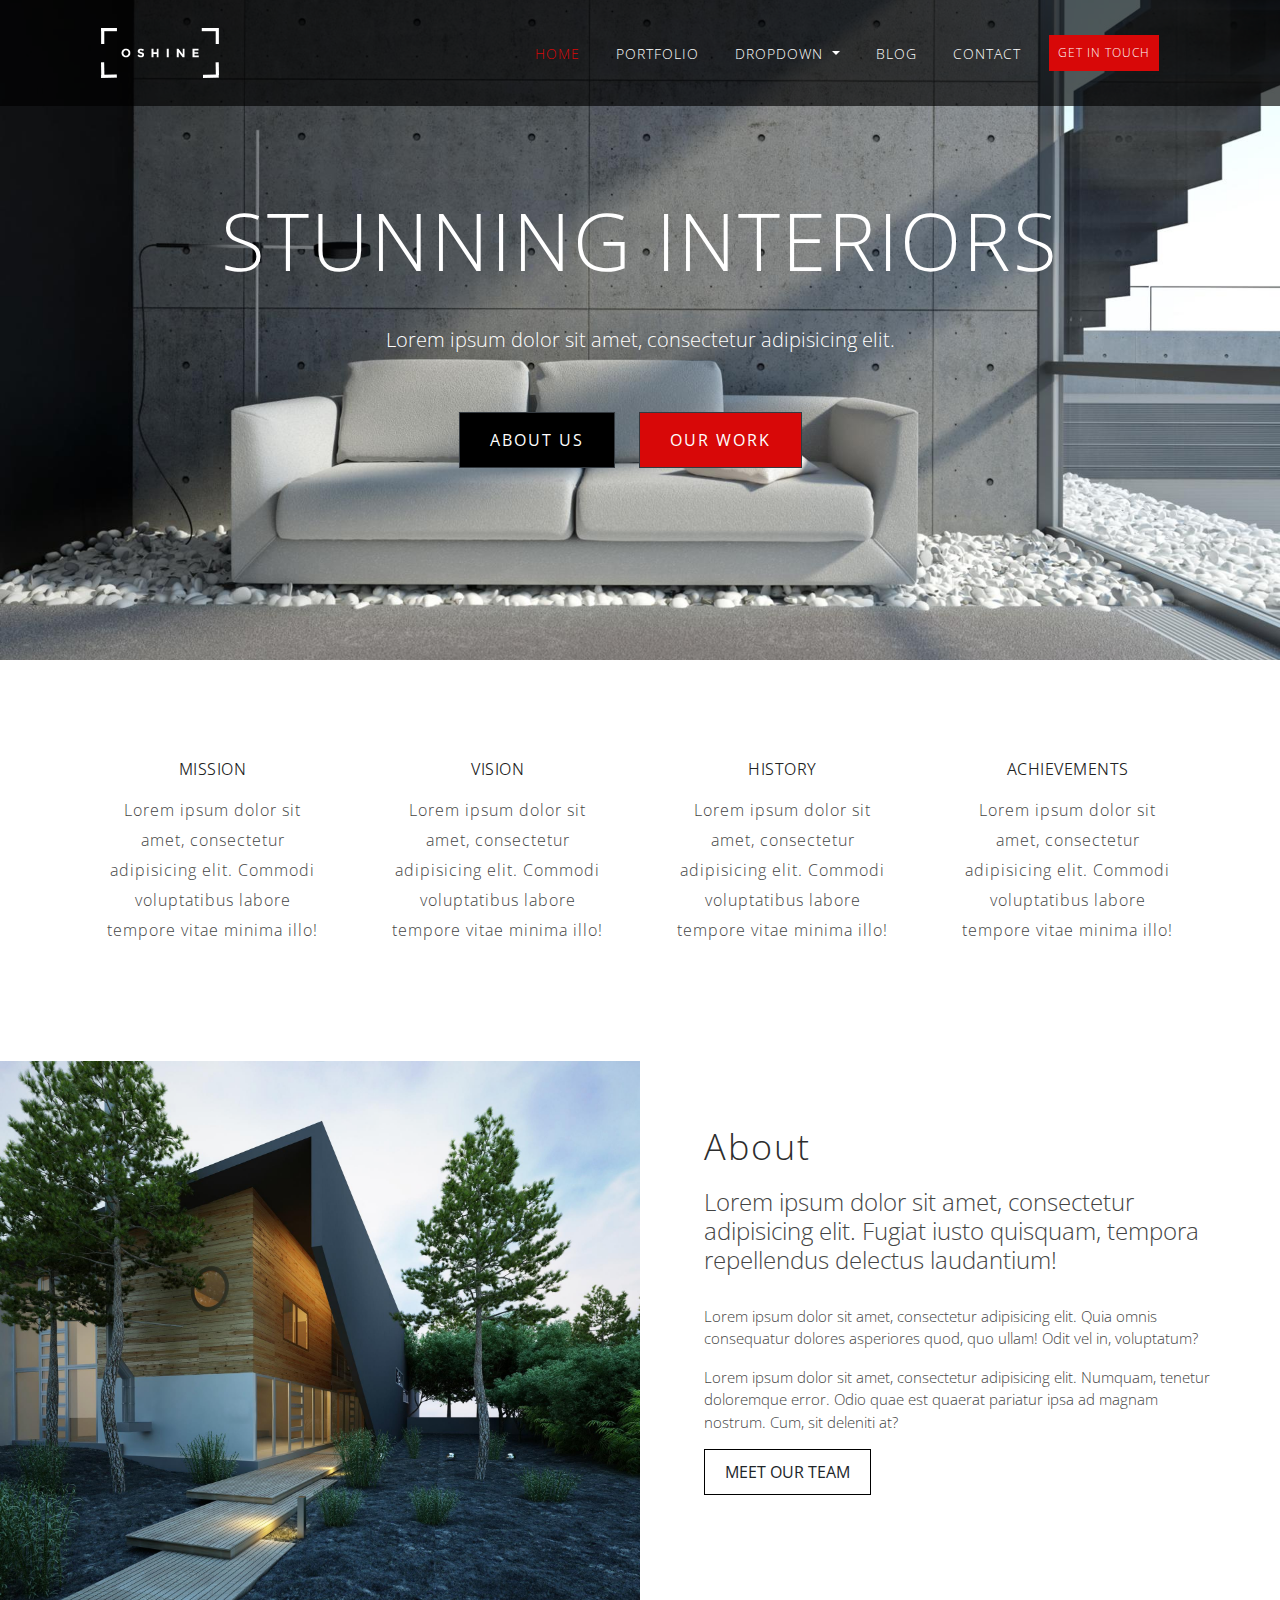
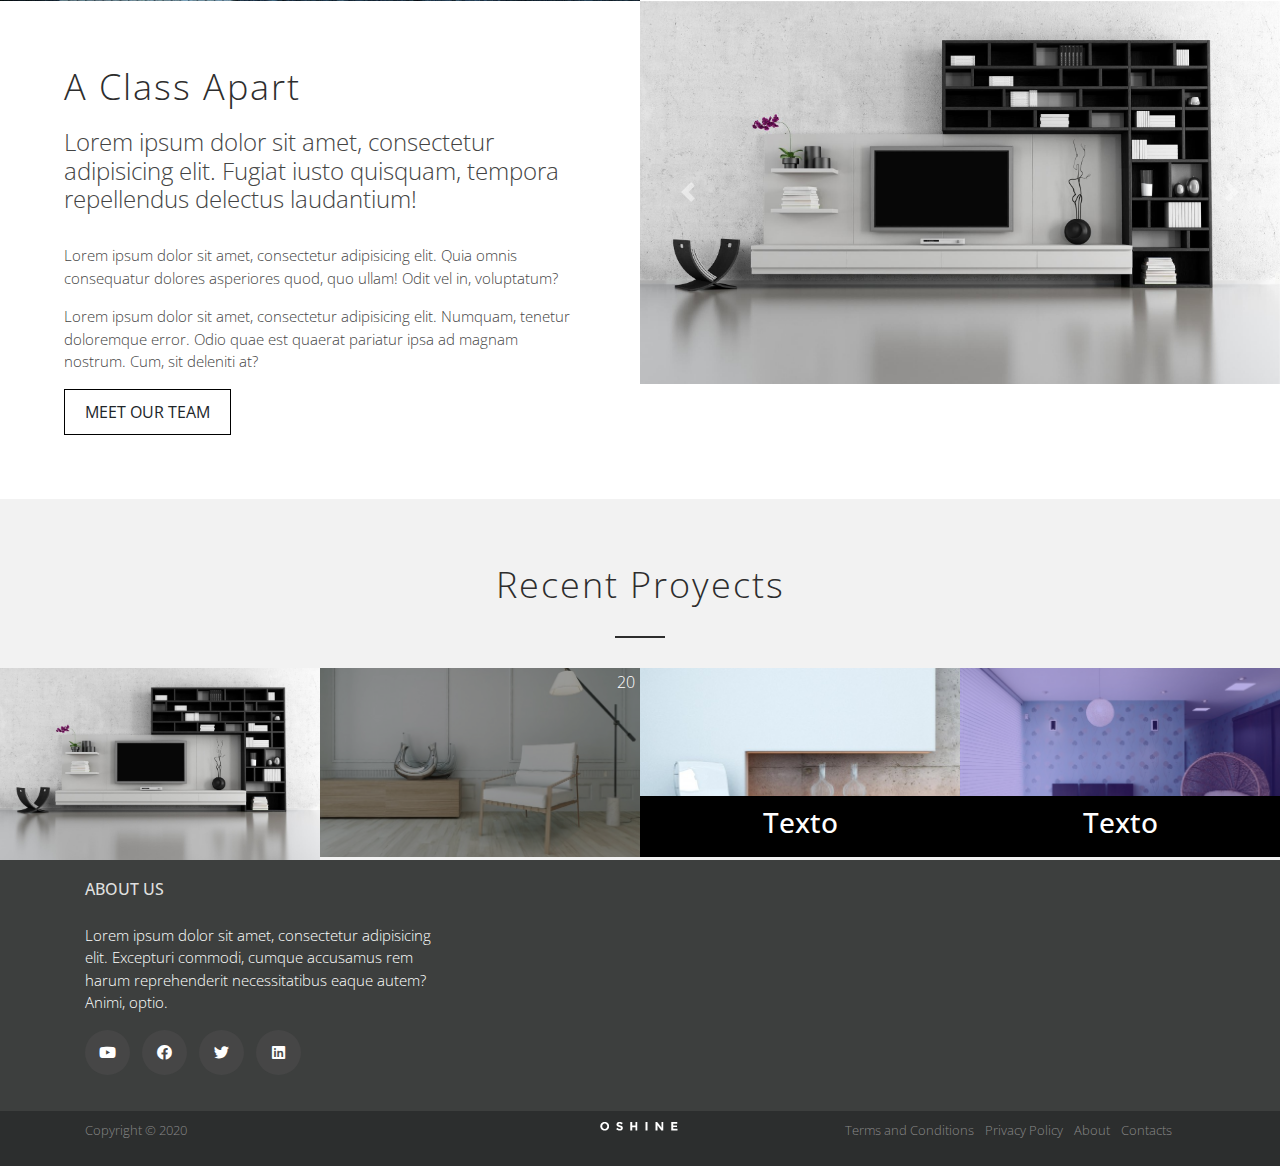
==== index.html @ 8d9e2096 "Se agrego Google Analytics (falta contact)" ====
<!doctype html>
<html>
<head>
<meta charset="UTF-8">
<meta name="viewport" content="width=device-width, initial-scale=1.0">
<title>Arquitect</title>
<link href="css/bootstrap.min.css" rel="stylesheet">
<link href="css/bootstrap-custom.css" rel="stylesheet">
<link href="https://cdnjs.cloudflare.com/ajax/libs/font-awesome/5.12.1/css/all.min.css" rel="stylesheet">
<link href="css/style.css" rel="stylesheet">
</head>

<body>
	<header>
		<div class="container">
			<nav class="navbar navbar-expand-lg navbar-light bg-light">
				<a class="navbar-brand" href="index.html"><img src="img/oshine-logo-white.png" class="img-fluid" alt="oshine"></a>
			  <button class="navbar-toggler" type="button" data-toggle="collapse" data-target="#navbarSupportedContent" aria-controls="navbarSupportedContent" aria-expanded="false" aria-label="Toggle navigation">
				<span class="navbar-toggler-icon"></span>
			  </button>

			  <div class="collapse navbar-collapse" id="navbarSupportedContent">
				<ul class="navbar-nav ml-auto">
				  <li class="nav-item active">
					<a class="nav-link" href="#">Home <span class="sr-only">(current)</span></a>
				  </li>
				  <li class="nav-item">
					<a class="nav-link" href="#">Portfolio</a>
				  </li>
				  <li class="nav-item dropdown">
					<a class="nav-link dropdown-toggle" href="#" id="navbarDropdown" role="button" data-toggle="dropdown" aria-haspopup="true" aria-expanded="false">
						Dropdown
					</a>
					<div class="dropdown-menu" aria-labelledby="navbarDropdown">
					  <a class="dropdown-item" href="#">About Us 1</a>
					  <a class="dropdown-item" href="#">About Us 2</a>
					  <div class="dropdown-divider"></div>
					  <a class="dropdown-item" href="#">Services</a>
					</div>
				  </li>
					<li class="nav-item">
					<a class="nav-link" href="#">Blog</a>
				  </li>
				  <li class="nav-item">
					<a class="nav-link" href="contact.html">Contact</a>
				  </li>
					<li class="nav-item">
					<a class="nav-link btn btn-menu" href="#">Get In Touch</a>
				  </li>
				</ul>

			  </div>
			</nav>
		</div>
	</header>
	
	<section id="hero">
		<div class="container">
			<h1>Stunning Interiors</h1>
			<h3>Lorem ipsum dolor sit amet, consectetur adipisicing elit.</h3>
			<a href="#" class="btn btn-dark">About Us</a>
			<a href="#" class="btn btn-dark btn-active">Our Work</a>
		</div>
	</section>
	
	<section id="info">
		<div class="container">
			<div class="row">
				<article class="col-md-3 col-sm-6 col-xs-12">
					<h3>Mission</h3>
					<p>Lorem ipsum dolor sit amet, consectetur adipisicing elit. Commodi voluptatibus labore tempore vitae minima illo!</p>
				</article>
				<article class="col-md-3 col-sm-6 col-xs-12">
					<h3>Vision</h3>
					<p>Lorem ipsum dolor sit amet, consectetur adipisicing elit. Commodi voluptatibus labore tempore vitae minima illo!</p>
				</article>
				<article class="col-md-3 col-sm-6 col-xs-12">
					<h3>History</h3>
					<p>Lorem ipsum dolor sit amet, consectetur adipisicing elit. Commodi voluptatibus labore tempore vitae minima illo!</p>
				</article>
				<article class="col-md-3 col-sm-6 col-xs-12">
					<h3>Achievements</h3>
					<p>Lorem ipsum dolor sit amet, consectetur adipisicing elit. Commodi voluptatibus labore tempore vitae minima illo!</p>
				</article>	
			</div>
		</div>
	</section>
	
	<section id="about">
		<div class="container-fluid pl-0 pr-0">
			<div class="row no-gutters">
				<article class="col-md-6 col-sm-12">
					<img src="img/home-img-1.jpg" class="img-fluid" alt="imagen">
				</article>
				<article class="col-md-6 col-sm-12 bg-gris">
					<h2 class="titulo">About</h2>
					<h3 class="subtitulo">Lorem ipsum dolor sit amet, consectetur adipisicing elit. Fugiat iusto quisquam, tempora repellendus delectus laudantium!</h3>
					<p>Lorem ipsum dolor sit amet, consectetur adipisicing elit. Quia omnis consequatur dolores asperiores quod, quo ullam! Odit vel in, voluptatum?</p>
					<p>Lorem ipsum dolor sit amet, consectetur adipisicing elit. Numquam, tenetur doloremque error. Odio quae est quaerat pariatur ipsa ad magnam nostrum. Cum, sit deleniti at?</p>
					<a href="#" class="btn btn-negro">Meet Our Team</a>
				</article>
			</div>
		</div>
	</section>
	
	<section id="about2">
		<div class="container-fluid pl-0 pr-0">
			<div class="row no-gutters">
				<article class="col-md-6 col-sm-12 bg-gris">
					<h2 class="titulo">A Class Apart</h2>
					<h3 class="subtitulo">Lorem ipsum dolor sit amet, consectetur adipisicing elit. Fugiat iusto quisquam, tempora repellendus delectus laudantium!</h3>
					<p>Lorem ipsum dolor sit amet, consectetur adipisicing elit. Quia omnis consequatur dolores asperiores quod, quo ullam! Odit vel in, voluptatum?</p>
					<p>Lorem ipsum dolor sit amet, consectetur adipisicing elit. Numquam, tenetur doloremque error. Odio quae est quaerat pariatur ipsa ad magnam nostrum. Cum, sit deleniti at?</p>
					<a href="#" class="btn btn-negro">Meet Our Team</a>
				</article>
				<article class="col-md-6 col-sm-12">
					<div id="carouselAbout" class="carousel slide" data-ride="carousel">
					  <div class="carousel-inner">
						<div class="carousel-item active">
						  <img class="d-block w-100" src="img/home-slide-1.jpg" alt="First slide">
						</div>
						<div class="carousel-item">
						  <img class="d-block w-100" src="img/home-slide-2.jpg" alt="Second slide">
						</div> 
						  
					  </div>
					  <a class="carousel-control-prev" href="#carouselAbout" role="button" data-slide="prev">
						<span class="carousel-control-prev-icon" aria-hidden="true"></span>
						<span class="sr-only">Previous</span>
					  </a>
					  <a class="carousel-control-next" href="#carouselAbout" role="button" data-slide="next">
						<span class="carousel-control-next-icon" aria-hidden="true"></span>
						<span class="sr-only">Next</span>
					  </a>
					</div>
				</article>
			</div>
		</div>
	</section>
	
	<section id="recentP">
		<div class="container-fluid pl-0 pr-0">
			<h2 class="titulo">Recent Proyects</h2>
			<div class="row no-gutters">
				<article class="col-md-3 col-sm-6">
					<div class="project">
						<img class="img-fluid" src="img/home-slide-1.jpg" alt="imagen1">
						<div class="project-info">
							<h4>Right Floating Sidebar</h4>
							<p>Photography</p>
						</div>
					</div>
					
				</article>
				<article class="col-md-3 col-sm-6">
					<div class="project img-gris">
						<img class="img-fluid" src="img/carousel-2.jpg" alt="imagen2">
						<div class="overlay"></div>
						<div class="project-icon">
							<h4>20</h4>
						</div>
					</div>
				</article>
				
				<article class="col-md-3 col-sm-6">
					<div class="project">
						<img class="img-fluid" src="img/carousel-3.jpg" alt="imagen3">
						<div class="banner">
							<h3>Texto</h3>
						</div>
					</div>
				</article>
				<article class="col-md-3 col-sm-6">
					<div class="project">
						<img class="img-fluid" src="img/carousel-4.jpg" alt="imagen4">
						<div class="overlay color-blue"></div>
						<div class="banner"><h3>Texto</h3></div>
					</div>
				</article>
				
			</div>
		</div>
	</section>
	
	<footer>
		<section id="info-footer">
			<div class="container">
				<div class="row">
					<article class="col-md-4 col-sm-12">
						<h4>About Us</h4>
						<p>Lorem ipsum dolor sit amet, consectetur adipisicing elit. Excepturi commodi, cumque accusamus rem harum reprehenderit necessitatibus eaque autem? Animi, optio.</p>
						<ul class="list-inline redes">
							<li class="list-inline-item"><a href="Https://www.youtube.com"><i class="fab fa-youtube"></i></a></li>
							<li class="list-inline-item"><a href="Https://www.facebook.com"><i class="fab fa-facebook"></i></a></li>
							<li class="list-inline-item"><a href="Https://www.twitter.com"><i class="fab fa-twitter"></i></a></li>
							<li class="list-inline-item"><a href="Https://www.linkedin.com"><i class="fab fa-linkedin"></i></a></li>
						</ul>
					</article>
					<article class="col-md-4 col-sm-12">
					</article>
					<article class="col-md-4 col-sm-12">
					</article>
				</div>
			</div>
		</section>
		<section id="copyright">
			<div class="container">
				<div class="row">
					<article class="col-md-4 col-sm-12">	
						<p>Copyright &copy; 2020</p>
					</article>
					<article class="col-md-4 col-sm-12">
						<img src="img/oshine-small.png" alt="Logo Footer" class="img-fluid m-auto d-block">
					</article>
					<article class="col-md-4 col-sm-12">
						<ul class="list-inline">
							<li class="list-inline-item">
								<a href="#">Terms and Conditions</a>
							</li>
							<li class="list-inline-item">
								<a href="#">Privacy Policy</a>
							</li>
							<li class="list-inline-item">
								<a href="#">About</a>
							</li>
							<li class="list-inline-item">
								<a href="#">Contacts</a>
							</li>
						</ul>
					</article>
				</div>
			</div>
		</section>
	</footer>
	<script src="js/bootstrap.min.js"></script>
	<script src="js/jquery.min.js"></script>
	
</body>
</html>
---- css/style.css ----
@import url('https://fonts.googleapis.com/css?family=Open+Sans:300,400,600,700&display=swap');
body{
	font-family: 'Open Sans', sans-serif;
	font-size: 15px;
	color: #444;
	font-weight: 300;
}
header{
	position: absolute;
	background-color: rgba(0,0,0,0.65);
	width: 100%;
	text-align: center;
	font-size: 24px;
	color: #fff;
	padding: 15px 0;
}
header h1{
	font-size: 24px;
}

#hero {
	background-image: url("../img/v9-slide-1.jpg");
	background-repeat: no-repeat;
	background-position: center center;
	background-size: cover;
	color: #fff;
	padding: 15% 0;
	text-align: center;
}

#hero h1 { 
	font-size: 80px;
	text-transform: uppercase;
	font-weight: 300;
	letter-spacing: 2px;
	margin-bottom: 40px;
}

#hero h3 {
	font-size: 20px;
	font-weight: 300;
	margin-bottom: 60px;
}

#hero .btn-dark {
	background-color: #000;
	text-transform: uppercase;
	font-size: 16px;
	padding: 15px 30px;
	border-radius: 0;
	margin-right: 20px;
	letter-spacing: 2px;
}

#hero .btn-dark:hover,
#hero .btn-active{ /*.btn-active:nth-child() para escoger un elemento en especifico entre varios*/
	background-color: #d80808;
}

#hero .btn-active:hover{
	background-color: #000;
}

#info {
	padding-top: 100px;
	padding-bottom: 100px;
}


#info h3{
	font-size: 16px;
	text-transform: uppercase;
	color: #222;
	font-weight: 350;
	letter-spacing: 0.5px;
	padding: 0px 0px 8px 0px;
	text-align: center;
	
}

#info p{
	font-size: 16px;
	color: #444;
	font-weight: 200;
	letter-spacing: 1px;
	text-align: center;
	padding: 0px 15px;
	line-height: 30px;
}

.titulo {
	font-size: 36px;
	text-align: center;
	letter-spacing: 2px;
	color: #2d2d2d;
	font-weight: 300;
	
}

.titulo::after {
	content: '';
	border: 1px solid #2d2d2d;	
	display: block;
	width: 50px;
	margin: 30px auto;
	
}

.subtitulo {
	font-size: 24px;
	color: #444;
	font-weight: 300;
	margin-bottom: 30px;
}

.bg-gris {
	background-color: white;
	padding: 5% !important;
}

.btn-negro {
	background-color: transparent;
	border: 1px solid #000;
	padding: 10px 20px;
	border-radius: 0;
	text-transform: uppercase;
}

.btn-negro:hover {
	background-color: #d80808;
	color: #fff;
	border-color: #d80808;
}

#about .titulo,
#about2 .titulo{
	text-align: left;
	margin-bottom: 20px;
}

#about .titulo::after,
#about2 .titulo::after{
	display: none;
}

#recentP {
	padding-top: 5%;
	background-color: #F2F2F2;
}

.project {
	position: relative;
	overflow: hidden;
}

.project-info{
	position: absolute;
	width: 100%;
	height: 100%;
	top: 0;
	text-align: center;
	display: grid;
	align-content: center;
	color: #fff;
	background-color: rgba(179,6,9,0.70);
	opacity: 0;
	transition: all 0.3s ease-in-out;
}

.project-info h4 {
	color: #fff;
	text-transform: uppercase;
	font-size: 16px;
}

.project:hover .project-info{
	opacity: 1;
	transition: all 0.3s ease-in-out;
}

.project img {
	transition: all 0.3s ease-in-out;
}

.project:hover img {
	transform: scale(1.3);
	transition: all 0.3s ease-in-out;
}

.overlay {
	position: absolute;
	width: 100%;
	height: 100%;
	background-color: rgba(0,0,0,0.4);
	top: 0;	
}

.color-blue {
	background-color: rgba(73,47,188,0.4);
}

.project-icon {
	position: absolute;
	top: 0;
	right: 0;
	z-index: 999;
	padding: 5px;
}
.project-icon h4{
	color: #fff;
	font-size: 16px;
	font-weight: 300;
}
.img-gris:hover img{
	filter: grayscale(0.5)
}
.banner {
	position: absolute;
	bottom: 0;
	width: 100%;
	text-align: center;
	background-color: #000;
	padding: 10px 0px;
}
.banner h3 {
	text-align: center;
	color: white;
}
#info-footer{
	background-color: #3d3f3e;
	color: a2a2a2;
	padding: 20px 0px;
}
#info-footer h4{
	font-size: 16px;
	text-transform: uppercase;
	color: #dfdfdf;
	margin-bottom: 25px;
}
#info-footer p{
	color: white;
}
.redes i{
	background-color: #464646;
	color: #fff;
	width: 45px;
	height: 45px;
	text-align: center;
	line-height: 45px;
	border-radius: 100%;
	transition: all 0.3 ease-in-out;
}
.redes i:hover{
	background-color: #d80808;
	transition: all 0.3 ease-in-out;
}

#copyright {
	background-color: #2c2e2e;
	font-size: 13px;
	padding: 10px 0px;
	color: #888;
}
#copyright a{
	color: #888;
}
#copyright a:hover{
	color: #fff;
}

#hero-contact{
	background-image: url("../img/bg-contact.jpg");
	background-repeat: no-repeat;
	background-size: cover;
	min-height: 60vh;
}

.section{
	padding: 60px 0;
}
.icon-up{
	position: relative;
	overflow: hidden;
	background-color: #f2f4f8;
	height: 200px;
}
.icono{
	position: absolute;
	display: grid;
	align-content: center;
	text-align: center;
	color: #d80808;
	font-size: 40px;
	width: 100%;
	height: 100%;
	top: 0;
	transition: all 0.3s ease-in;
}
.texto{
	height: 100%;
	width: 100%;
	position: absolute;
	display: grid;
	align-content: center;
	text-align: center;
	opacity: 0;
	top: 100%;
	transition: all 0.2s ease-in;
}
.icon-up:hover .icono{
	opacity: 0;
	top: -100%;
	transition: all 0.2s ease-in;
}
.icon-up:hover .texto{
	opacity: 1;
	top: 0;
	transition: all 0.3s ease-in;
}
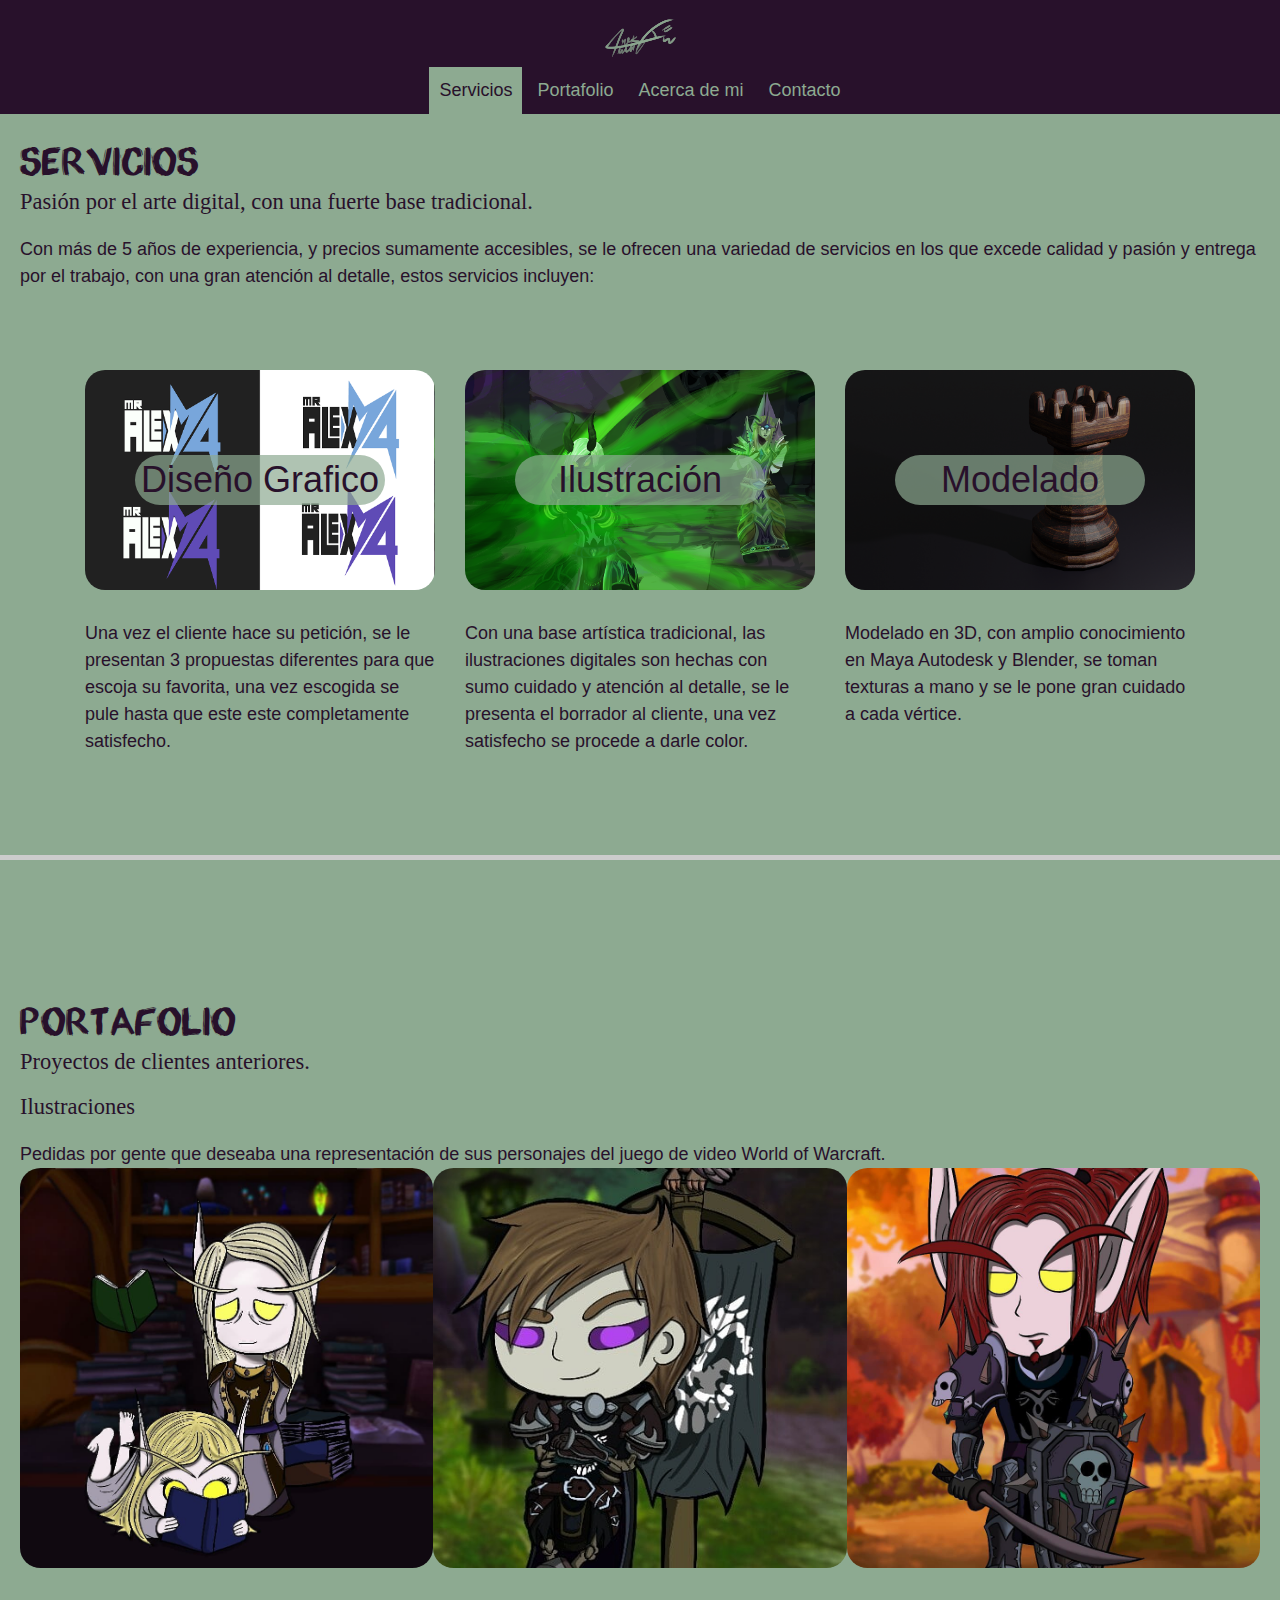
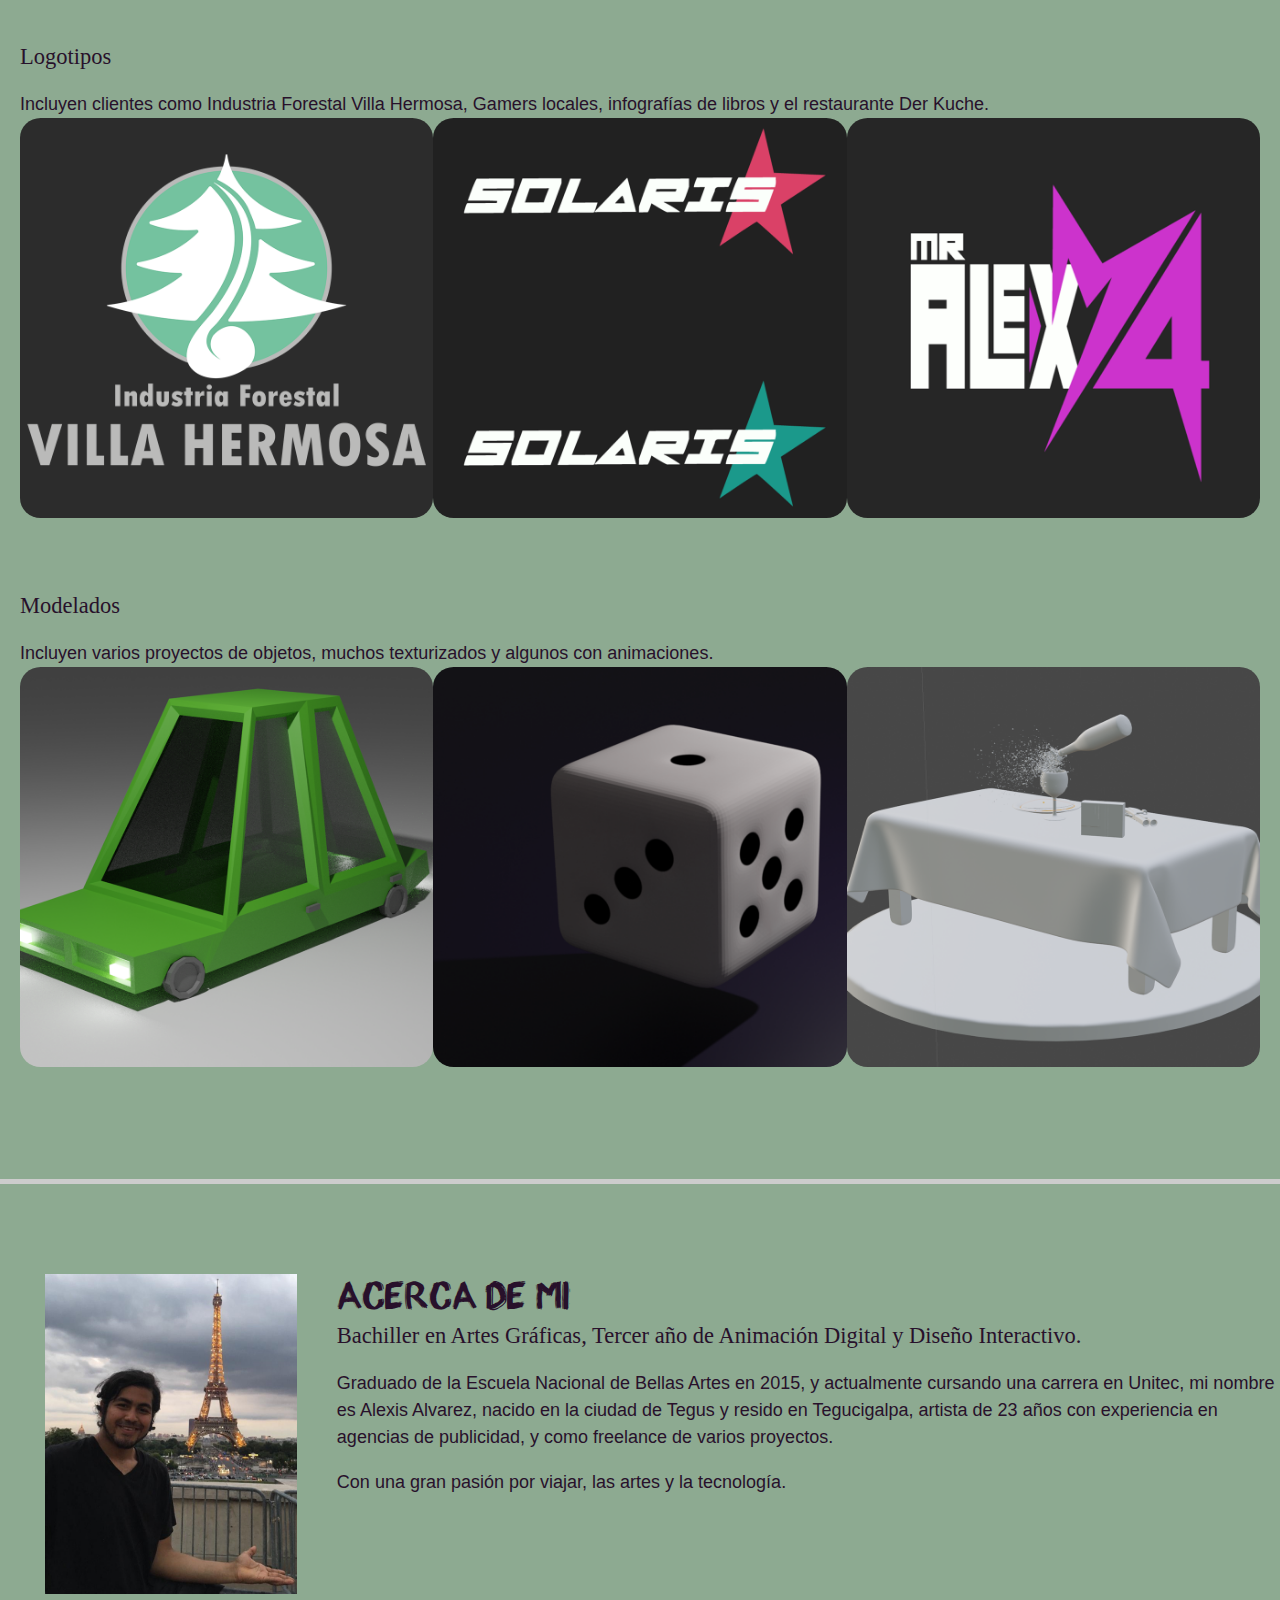
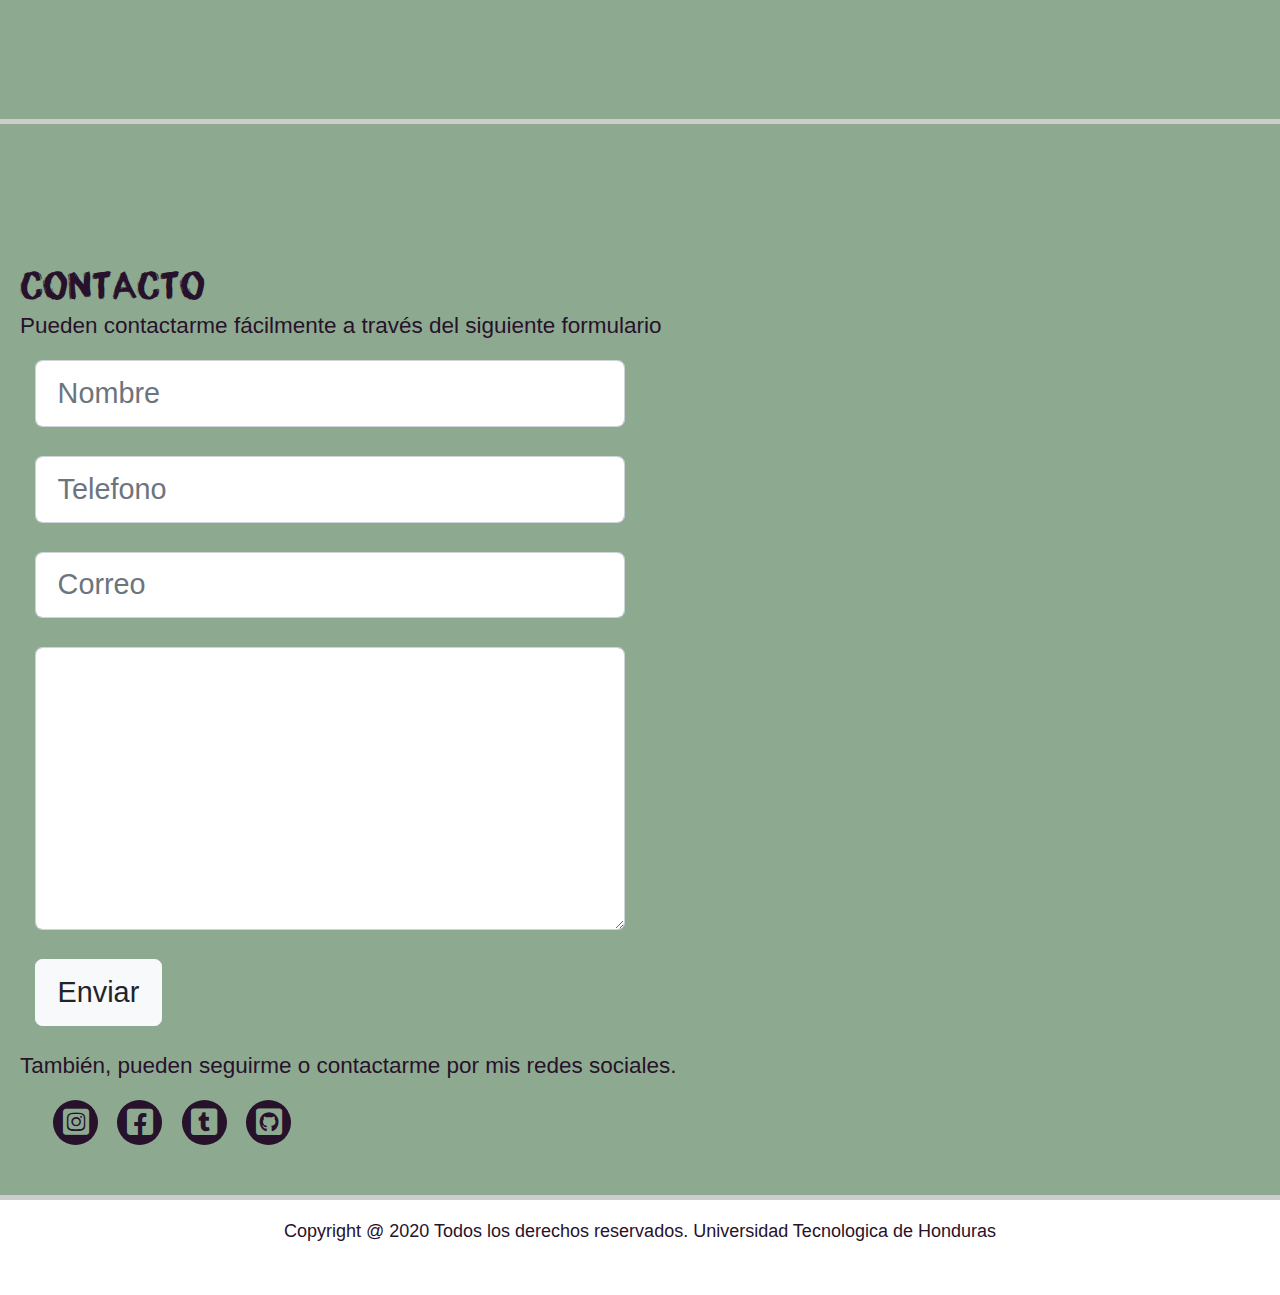
==== commit 937746d1: "Portfolio Final" ====
--- a/index.html
+++ b/index.html
@@ -1,239 +1,210 @@
-<!doctype html>
-<html>
-<head>
-<meta charset="UTF-8">
-<meta name="viewport" content="width=device-width, initial-scale=1.0">
-<title>Arquitect</title>
-<link href="css/bootstrap.min.css" rel="stylesheet">
-<link href="css/bootstrap-custom.css" rel="stylesheet">
-<link href="https://cdnjs.cloudflare.com/ajax/libs/font-awesome/5.12.1/css/all.min.css" rel="stylesheet">
-<link href="css/style.css" rel="stylesheet">
-</head>
-
-<body>
-	<header>
-		<div class="container">
-			<nav class="navbar navbar-expand-lg navbar-light bg-light">
-				<a class="navbar-brand" href="index.html"><img src="img/oshine-logo-white.png" class="img-fluid" alt="oshine"></a>
-			  <button class="navbar-toggler" type="button" data-toggle="collapse" data-target="#navbarSupportedContent" aria-controls="navbarSupportedContent" aria-expanded="false" aria-label="Toggle navigation">
-				<span class="navbar-toggler-icon"></span>
-			  </button>
-
-			  <div class="collapse navbar-collapse" id="navbarSupportedContent">
-				<ul class="navbar-nav ml-auto">
-				  <li class="nav-item active">
-					<a class="nav-link" href="#">Home <span class="sr-only">(current)</span></a>
-				  </li>
-				  <li class="nav-item">
-					<a class="nav-link" href="#">Portfolio</a>
-				  </li>
-				  <li class="nav-item dropdown">
-					<a class="nav-link dropdown-toggle" href="#" id="navbarDropdown" role="button" data-toggle="dropdown" aria-haspopup="true" aria-expanded="false">
-						Dropdown
-					</a>
-					<div class="dropdown-menu" aria-labelledby="navbarDropdown">
-					  <a class="dropdown-item" href="#">About Us 1</a>
-					  <a class="dropdown-item" href="#">About Us 2</a>
-					  <div class="dropdown-divider"></div>
-					  <a class="dropdown-item" href="#">Services</a>
-					</div>
-				  </li>
-					<li class="nav-item">
-					<a class="nav-link" href="#">Blog</a>
-				  </li>
-				  <li class="nav-item">
-					<a class="nav-link" href="contact.html">Contact</a>
-				  </li>
-					<li class="nav-item">
-					<a class="nav-link btn btn-menu" href="#">Get In Touch</a>
-				  </li>
-				</ul>
-
-			  </div>
-			</nav>
-		</div>
-	</header>
-	
-	<section id="hero">
-		<div class="container">
-			<h1>Stunning Interiors</h1>
-			<h3>Lorem ipsum dolor sit amet, consectetur adipisicing elit.</h3>
-			<a href="#" class="btn btn-dark">About Us</a>
-			<a href="#" class="btn btn-dark btn-active">Our Work</a>
-		</div>
-	</section>
-	
-	<section id="info">
-		<div class="container">
-			<div class="row">
-				<article class="col-md-3 col-sm-6 col-xs-12">
-					<h3>Mission</h3>
-					<p>Lorem ipsum dolor sit amet, consectetur adipisicing elit. Commodi voluptatibus labore tempore vitae minima illo!</p>
-				</article>
-				<article class="col-md-3 col-sm-6 col-xs-12">
-					<h3>Vision</h3>
-					<p>Lorem ipsum dolor sit amet, consectetur adipisicing elit. Commodi voluptatibus labore tempore vitae minima illo!</p>
-				</article>
-				<article class="col-md-3 col-sm-6 col-xs-12">
-					<h3>History</h3>
-					<p>Lorem ipsum dolor sit amet, consectetur adipisicing elit. Commodi voluptatibus labore tempore vitae minima illo!</p>
-				</article>
-				<article class="col-md-3 col-sm-6 col-xs-12">
-					<h3>Achievements</h3>
-					<p>Lorem ipsum dolor sit amet, consectetur adipisicing elit. Commodi voluptatibus labore tempore vitae minima illo!</p>
-				</article>	
-			</div>
-		</div>
-	</section>
-	
-	<section id="about">
-		<div class="container-fluid pl-0 pr-0">
-			<div class="row no-gutters">
-				<article class="col-md-6 col-sm-12">
-					<img src="img/home-img-1.jpg" class="img-fluid" alt="imagen">
-				</article>
-				<article class="col-md-6 col-sm-12 bg-gris">
-					<h2 class="titulo">About</h2>
-					<h3 class="subtitulo">Lorem ipsum dolor sit amet, consectetur adipisicing elit. Fugiat iusto quisquam, tempora repellendus delectus laudantium!</h3>
-					<p>Lorem ipsum dolor sit amet, consectetur adipisicing elit. Quia omnis consequatur dolores asperiores quod, quo ullam! Odit vel in, voluptatum?</p>
-					<p>Lorem ipsum dolor sit amet, consectetur adipisicing elit. Numquam, tenetur doloremque error. Odio quae est quaerat pariatur ipsa ad magnam nostrum. Cum, sit deleniti at?</p>
-					<a href="#" class="btn btn-negro">Meet Our Team</a>
-				</article>
-			</div>
-		</div>
-	</section>
-	
-	<section id="about2">
-		<div class="container-fluid pl-0 pr-0">
-			<div class="row no-gutters">
-				<article class="col-md-6 col-sm-12 bg-gris">
-					<h2 class="titulo">A Class Apart</h2>
-					<h3 class="subtitulo">Lorem ipsum dolor sit amet, consectetur adipisicing elit. Fugiat iusto quisquam, tempora repellendus delectus laudantium!</h3>
-					<p>Lorem ipsum dolor sit amet, consectetur adipisicing elit. Quia omnis consequatur dolores asperiores quod, quo ullam! Odit vel in, voluptatum?</p>
-					<p>Lorem ipsum dolor sit amet, consectetur adipisicing elit. Numquam, tenetur doloremque error. Odio quae est quaerat pariatur ipsa ad magnam nostrum. Cum, sit deleniti at?</p>
-					<a href="#" class="btn btn-negro">Meet Our Team</a>
-				</article>
-				<article class="col-md-6 col-sm-12">
-					<div id="carouselAbout" class="carousel slide" data-ride="carousel">
-					  <div class="carousel-inner">
-						<div class="carousel-item active">
-						  <img class="d-block w-100" src="img/home-slide-1.jpg" alt="First slide">
-						</div>
-						<div class="carousel-item">
-						  <img class="d-block w-100" src="img/home-slide-2.jpg" alt="Second slide">
-						</div> 
-						  
-					  </div>
-					  <a class="carousel-control-prev" href="#carouselAbout" role="button" data-slide="prev">
-						<span class="carousel-control-prev-icon" aria-hidden="true"></span>
-						<span class="sr-only">Previous</span>
-					  </a>
-					  <a class="carousel-control-next" href="#carouselAbout" role="button" data-slide="next">
-						<span class="carousel-control-next-icon" aria-hidden="true"></span>
-						<span class="sr-only">Next</span>
-					  </a>
-					</div>
-				</article>
-			</div>
-		</div>
-	</section>
-	
-	<section id="recentP">
-		<div class="container-fluid pl-0 pr-0">
-			<h2 class="titulo">Recent Proyects</h2>
-			<div class="row no-gutters">
-				<article class="col-md-3 col-sm-6">
-					<div class="project">
-						<img class="img-fluid" src="img/home-slide-1.jpg" alt="imagen1">
-						<div class="project-info">
-							<h4>Right Floating Sidebar</h4>
-							<p>Photography</p>
-						</div>
-					</div>
-					
-				</article>
-				<article class="col-md-3 col-sm-6">
-					<div class="project img-gris">
-						<img class="img-fluid" src="img/carousel-2.jpg" alt="imagen2">
-						<div class="overlay"></div>
-						<div class="project-icon">
-							<h4>20</h4>
-						</div>
-					</div>
-				</article>
-				
-				<article class="col-md-3 col-sm-6">
-					<div class="project">
-						<img class="img-fluid" src="img/carousel-3.jpg" alt="imagen3">
-						<div class="banner">
-							<h3>Texto</h3>
-						</div>
-					</div>
-				</article>
-				<article class="col-md-3 col-sm-6">
-					<div class="project">
-						<img class="img-fluid" src="img/carousel-4.jpg" alt="imagen4">
-						<div class="overlay color-blue"></div>
-						<div class="banner"><h3>Texto</h3></div>
-					</div>
-				</article>
-				
-			</div>
-		</div>
-	</section>
-	
-	<footer>
-		<section id="info-footer">
-			<div class="container">
-				<div class="row">
-					<article class="col-md-4 col-sm-12">
-						<h4>About Us</h4>
-						<p>Lorem ipsum dolor sit amet, consectetur adipisicing elit. Excepturi commodi, cumque accusamus rem harum reprehenderit necessitatibus eaque autem? Animi, optio.</p>
-						<ul class="list-inline redes">
-							<li class="list-inline-item"><a href="Https://www.youtube.com"><i class="fab fa-youtube"></i></a></li>
-							<li class="list-inline-item"><a href="Https://www.facebook.com"><i class="fab fa-facebook"></i></a></li>
-							<li class="list-inline-item"><a href="Https://www.twitter.com"><i class="fab fa-twitter"></i></a></li>
-							<li class="list-inline-item"><a href="Https://www.linkedin.com"><i class="fab fa-linkedin"></i></a></li>
-						</ul>
-					</article>
-					<article class="col-md-4 col-sm-12">
-					</article>
-					<article class="col-md-4 col-sm-12">
-					</article>
-				</div>
-			</div>
-		</section>
-		<section id="copyright">
-			<div class="container">
-				<div class="row">
-					<article class="col-md-4 col-sm-12">	
-						<p>Copyright &copy; 2020</p>
-					</article>
-					<article class="col-md-4 col-sm-12">
-						<img src="img/oshine-small.png" alt="Logo Footer" class="img-fluid m-auto d-block">
-					</article>
-					<article class="col-md-4 col-sm-12">
-						<ul class="list-inline">
-							<li class="list-inline-item">
-								<a href="#">Terms and Conditions</a>
-							</li>
-							<li class="list-inline-item">
-								<a href="#">Privacy Policy</a>
-							</li>
-							<li class="list-inline-item">
-								<a href="#">About</a>
-							</li>
-							<li class="list-inline-item">
-								<a href="#">Contacts</a>
-							</li>
-						</ul>
-					</article>
-				</div>
-			</div>
-		</section>
-	</footer>
-	<script src="js/bootstrap.min.js"></script>
-	<script src="js/jquery.min.js"></script>
-	
-</body>
-</html>+<!DOCTYPE html>
+<html>
+<head>
+<meta charset="utf-8">
+	<meta name="viewport" content="width=device-width, initial-scale=1">
+<title>Portafolio Alexis</title>
+	<link href="css/bootstrap.min.css" rel="stylesheet">
+	<link href="https://cdnjs.cloudflare.com/ajax/libs/font-awesome/5.12.1/css/all.min.css" rel="stylesheet">
+	<link href="css/jquery.fancybox.min.css" rel="stylesheet">
+	<link href="css/style.css" rel="stylesheet">
+	<link href="css/owl.carousel.min.css" rel="stylesheet">
+	<meta name="Description" content="Portafolio Personal de Alexis Javier Alvarez Diaz">
+	<meta name="Keywords" content="contact, contacto, portafolio, diseño grafico, ilustracion, modelado">
+</head>
+	
+<body id="page-top" data-spy="scroll" data-target=".navbar">
+	<div style="background-color: #8daa91">
+		<header class="header-area">
+		 <ul id="nav">
+				<a href="#" class="pull-left"><img src="img/logo.png" alt="logot"></a>
+				<li class="current"><a href="#section-1">Servicios</a></li>
+				<li><a href="#section-2">Portafolio</a></li>
+				<li><a href="#section-3">Acerca de mi</a></li>
+				<li><a href="#section-4">Contacto</a></li>
+			</ul>
+		</header>
+<!-- Intro Section -->
+<div id="container">
+		<div class="section-wrapper" id="section-1">
+			<div class="section">
+				<h1>Servicios</h1>
+				<h3>Pasión por el arte digital, con una fuerte base tradicional.</h3>
+				<p>Con más de 5 años de experiencia, y precios sumamente accesibles, se le ofrecen una variedad de servicios en los que excede calidad y pasión y entrega por el trabajo, con una gran atención al detalle, estos servicios incluyen:</p>
+				<section class="categories_area clearfix" id="about">
+					<div class="container">
+						<div class="row">
+							<div class="col-12 col-md-6 col-lg-4">
+								<div class="single_catagory wow fadeInUp" data-wow-delay=".3s">
+									<img src="img/dg.png" alt="">
+									<div class="catagory-title">
+										<a href="#logos">
+											<h5>Diseño Grafico</h5>
+										</a>
+									</div>
+								</div>
+								<p>Una vez el cliente hace su petición, se le presentan 3 propuestas diferentes para que escoja su favorita, una vez escogida se pule hasta que este este completamente satisfecho.</p>
+							</div>
+							<div class="col-12 col-md-6 col-lg-4">
+								<div class="single_catagory wow fadeInUp" data-wow-delay=".6s">
+									<img src="img/ilustracion.png" alt="">
+									<div class="catagory-title">
+										<a href="#chibis">
+											<h5>Ilustración</h5>
+										</a>
+									</div>
+								</div>
+								<p>Con una base artística tradicional, las ilustraciones digitales son hechas con sumo cuidado y atención al detalle, se le presenta el borrador al cliente, una vez satisfecho se procede a darle color.</p>
+							</div>
+							<div class="col-12 col-md-6 col-lg-4">
+								<div class="single_catagory wow fadeInUp" data-wow-delay=".9s">
+									<img src="img/di.png" alt="">
+									<div class="catagory-title">
+										<a href="#models">
+											<h5>Modelado</h5>
+										</a>
+									</div>
+								</div>
+								<p>Modelado en 3D, con amplio conocimiento en Maya Autodesk y Blender, se toman texturas a mano y se le pone gran cuidado a cada vértice.</p>
+							</div>
+						</div>
+					</div>
+    			</section>
+		</div>
+
+		<div class="section-wrapper" id="section-2">
+			<div class="section">
+				<h1>Portafolio</h1>
+					<h3>Proyectos de clientes anteriores.</h3>
+				<h3 id="chibis">Ilustraciones</h3>
+				<p>Pedidas por gente que deseaba una representación de sus personajes del juego de video World of Warcraft.</p>
+				<div class="owl-carousel owl-theme">
+				  <div><a href="img/elfs.jpg" data-fancybox="proyect"><img src="img/elfs.jpg" alt="Elfs Drawing"></a></div>
+				  <div><a href="img/hoa.jpg" data-fancybox="proyect"><img src="img/hoa.jpg" alt="Undead Drawing"></a></div>
+				  <div><a href="img/xahn.jpg" data-fancybox="proyect"><img src="img/xahn.jpg" alt="Undead Elf Drawing"></a></div>
+				  <div><a href="img/troll.jpg" data-fancybox="proyect"><img src="img/troll.jpg" alt="Troll Drawing"></a></div>
+				  <div><a href="img/human.jpg" data-fancybox="proyect"><img src="img/human.jpg" alt="Human Drawing"></a></div>
+				  <div><a href="img/kumie.jpg" data-fancybox="proyect"><img src="img/kumie.jpg" alt="Kumie Drawing"></a></div>
+				  <div><a href="img/elfs.jpg" data-fancybox="proyect"><img src="img/elfs.jpg" alt="Demon Hunter Drawing"></a></div>
+				</div>
+				<h3 id="logos">Logotipos</h3>
+				<p>Incluyen clientes como Industria Forestal Villa Hermosa, Gamers locales, infografías de libros y el restaurante Der Kuche.</p>
+				<div class="owl-carousel owl-theme">
+				  <div><a href="img/vh.png" data-fancybox="proyect"><img src="img/vh.png" alt="Villa Hermosa Logo"></a></div>
+				  <div><a href="img/solarisk.png" data-fancybox="proyect"><img src="img/solarisk.png" alt="Solaris Logo"></a></div>
+				  <div><a href="img/mam4.png" data-fancybox="proyect"><img src="img/mam4.png" alt="Mr.AlexM4 Logo"></a></div>
+				  <div><a href="img/info3.png" data-fancybox="proyect"><img src="img/info.png" alt="Infografia"></a></div>
+				  <div><a href="img/info3.png" data-fancybox="proyect"><img src="img/info2.png" alt="Infografia"></a></div>
+				  <div><a href="img/jdandi.png" data-fancybox="proyect"><img src="img/jdandi.png" alt="jdandi Logo"></a></div>
+				  <div><a href="img/dk.png" data-fancybox="proyect"><img src="img/dk.png" alt="Der Kuche Logo"></a></div>
+				</div>
+				<h3 id="models">Modelados</h3>
+				<p>Incluyen varios proyectos de objetos, muchos texturizados y algunos con animaciones.</p>
+				<div class="owl-carousel owl-theme">
+				  <div><a href="img/car.png" data-fancybox="proyect"><img src="img/car.png" alt="Carro Modelo"></a></div>
+				  <div><a href="img/dado.png" data-fancybox="proyect"><img src="img/dado.png" alt="Dado Modelo"></a></div>
+				  <div><a href="img/mesa.png" data-fancybox="proyect"><img src="img/mesa.png" alt="Mesa Modelo"></a></div>
+					<div><a href="img/key.png" data-fancybox="proyect"><img src="img/key.png" alt="Llave Modelo"></a></div>
+					<div><a href="img/nave.png" data-fancybox="proyect"><img src="img/nave.png" alt="Modelo Nave Freezer"></a></div>
+				  <div><a href="img/zelda.png" data-fancybox="proyect"><img src="img/zelda.png" alt="Modelo Zelda"></a></div>
+				  <div><a href="img/tool.png" data-fancybox="proyect"><img src="img/tool.png" alt="Saw Model"></a></div>
+				</div>
+			</div>
+		</div>
+		
+		<div class="section-wrapper" id="section-3">
+			<div class="row">
+				<div class="box">
+					<img src="img/about.jfif" alt="testimonio" class="img-fluid">
+					<h1 class="titulo">Acerca de mi</h1>
+					<h3>Bachiller en Artes Gráficas, Tercer año de Animación Digital y Diseño Interactivo.</h3>
+					<p>Graduado de la Escuela Nacional de Bellas Artes en 2015, y actualmente cursando una carrera en Unitec, mi nombre es Alexis Alvarez, nacido en la ciudad de Tegus y resido en Tegucigalpa, artista de 23 años con experiencia en agencias de publicidad, y como freelance de varios proyectos.</p>
+					<p>Con una gran pasión por viajar, las artes y la tecnología.</p>
+				</div>
+			</div>
+		</div>
+	
+		<div class="section-wrapper" id="section-4">
+			<div class="section">
+				<h1>Contacto</h1>
+					<h4>Pueden contactarme fácilmente a través del siguiente formulario</h4>
+					<article class="col-md-6 col-sm-12">
+						<form name="form-contact" id="form-contact" method="post">
+							<div class="form-group">
+								<input name="nombre" id="nombre" type="text" class="form-control" Placeholder="Nombre" required>
+							</div>
+							<div class="form-group">
+								<input name="phone" id="phone" type="tel" class="form-control" Placeholder="Telefono" required>
+							</div>
+							<div class="form-group">
+								<input name="email" id="email" type="email" class="form-control" Placeholder="Correo">
+							</div>
+							<div class="form-group">
+								<textarea name="comment" id="comment" type="comment" class="form-control" Placeholder="Comentarios" rows="6">
+								</textarea>
+							</div>
+							<div class="form-group">
+								<button type="submit" class="btn btn-light">Enviar</button>
+							</div>
+						</form>
+					</article>
+					<h4>También, pueden seguirme o contactarme por mis redes sociales.</h4>
+				<article class="container-fluid">
+					<ul class="list-inline redes">
+						<li class="list-inline-item">
+							<a href="https://www.instagram.com/NaoriLoony" target="_blank">
+							<i class="fab fa-instagram-square"></i></a>
+						</li>
+						<li class="list-inline-item">
+							<a href="https://www.facebook.com/naorihn" target="_blank">
+							<i class="fab fa-facebook-square"></i></a>
+						</li>
+						<li class="list-inline-item">
+							<a href="https://www.tumblr.com/blog/naoriloony" target="_blank">
+							<i class="fab fa-tumblr-square"></i></a>
+						</li>
+						<li class="list-inline-item">
+							<a href="https://github.com/arekhn" target="_blank">
+							<i class="fab fa-github-square"></i></a>
+						</li>
+					</ul>
+				</article>
+			</div>
+		</div>
+	</div>
+</div>
+		</div>
+    <footer>
+         <div class="container">
+            <div class="row">
+                <div class="col-12">
+                    <!-- Copywrite Text -->
+                    <div class="copy_right_text text-center">
+                        <p>Copyright @ 2020 Todos los derechos reservados. Universidad Tecnologica de Honduras</p>
+                    </div>
+                </div>
+            </div>
+        </div>
+    </footer>
+
+<!-- jQuery -->
+<script src="js/jquery.min.js"></script>
+<script src="js/bootstrap.min.js"></script>
+<script src="js/jquery.nav.js"></script>
+<script src="js/owl.carousel.min.js"></script>
+<script src="js/jquery.easing.min.js"></script>
+<script src="js/jquery.fancybox.min.js"></script>
+
+<script>
+		$(document).ready(function() {
+			$('#nav').onePageNav();
+		});
+	</script>
+<script>
+		$(document).ready(function() {
+  			$('.owl-carousel').owlCarousel();
+		});
+	</script>
+</body>
+
+</html>
--- a/css/style.css
+++ b/css/style.css
@@ -1,319 +1,254 @@
-@import url('https://fonts.googleapis.com/css?family=Open+Sans:300,400,600,700&display=swap');
-body{
-	font-family: 'Open Sans', sans-serif;
-	font-size: 15px;
-	color: #444;
-	font-weight: 300;
-}
-header{
-	position: absolute;
-	background-color: rgba(0,0,0,0.65);
-	width: 100%;
-	text-align: center;
-	font-size: 24px;
-	color: #fff;
-	padding: 15px 0;
-}
-header h1{
-	font-size: 24px;
-}
-
-#hero {
-	background-image: url("../img/v9-slide-1.jpg");
-	background-repeat: no-repeat;
-	background-position: center center;
-	background-size: cover;
-	color: #fff;
-	padding: 15% 0;
-	text-align: center;
-}
-
-#hero h1 { 
-	font-size: 80px;
-	text-transform: uppercase;
-	font-weight: 300;
-	letter-spacing: 2px;
-	margin-bottom: 40px;
-}
-
-#hero h3 {
-	font-size: 20px;
-	font-weight: 300;
-	margin-bottom: 60px;
-}
-
-#hero .btn-dark {
-	background-color: #000;
-	text-transform: uppercase;
-	font-size: 16px;
-	padding: 15px 30px;
-	border-radius: 0;
-	margin-right: 20px;
-	letter-spacing: 2px;
-}
-
-#hero .btn-dark:hover,
-#hero .btn-active{ /*.btn-active:nth-child() para escoger un elemento en especifico entre varios*/
-	background-color: #d80808;
-}
-
-#hero .btn-active:hover{
-	background-color: #000;
-}
-
-#info {
-	padding-top: 100px;
-	padding-bottom: 100px;
-}
-
-
-#info h3{
-	font-size: 16px;
-	text-transform: uppercase;
-	color: #222;
-	font-weight: 350;
-	letter-spacing: 0.5px;
-	padding: 0px 0px 8px 0px;
-	text-align: center;
-	
-}
-
-#info p{
-	font-size: 16px;
-	color: #444;
-	font-weight: 200;
-	letter-spacing: 1px;
-	text-align: center;
-	padding: 0px 15px;
-	line-height: 30px;
-}
-
-.titulo {
-	font-size: 36px;
-	text-align: center;
-	letter-spacing: 2px;
-	color: #2d2d2d;
-	font-weight: 300;
-	
-}
-
-.titulo::after {
-	content: '';
-	border: 1px solid #2d2d2d;	
-	display: block;
-	width: 50px;
-	margin: 30px auto;
-	
-}
-
-.subtitulo {
-	font-size: 24px;
-	color: #444;
-	font-weight: 300;
-	margin-bottom: 30px;
-}
-
-.bg-gris {
-	background-color: white;
-	padding: 5% !important;
-}
-
-.btn-negro {
-	background-color: transparent;
-	border: 1px solid #000;
-	padding: 10px 20px;
-	border-radius: 0;
-	text-transform: uppercase;
-}
-
-.btn-negro:hover {
-	background-color: #d80808;
-	color: #fff;
-	border-color: #d80808;
-}
-
-#about .titulo,
-#about2 .titulo{
-	text-align: left;
-	margin-bottom: 20px;
-}
-
-#about .titulo::after,
-#about2 .titulo::after{
-	display: none;
-}
-
-#recentP {
-	padding-top: 5%;
-	background-color: #F2F2F2;
-}
-
-.project {
-	position: relative;
-	overflow: hidden;
-}
-
-.project-info{
-	position: absolute;
-	width: 100%;
-	height: 100%;
-	top: 0;
-	text-align: center;
-	display: grid;
-	align-content: center;
-	color: #fff;
-	background-color: rgba(179,6,9,0.70);
-	opacity: 0;
-	transition: all 0.3s ease-in-out;
-}
-
-.project-info h4 {
-	color: #fff;
-	text-transform: uppercase;
-	font-size: 16px;
-}
-
-.project:hover .project-info{
-	opacity: 1;
-	transition: all 0.3s ease-in-out;
-}
-
-.project img {
-	transition: all 0.3s ease-in-out;
-}
-
-.project:hover img {
-	transform: scale(1.3);
-	transition: all 0.3s ease-in-out;
-}
-
-.overlay {
-	position: absolute;
-	width: 100%;
-	height: 100%;
-	background-color: rgba(0,0,0,0.4);
-	top: 0;	
-}
-
-.color-blue {
-	background-color: rgba(73,47,188,0.4);
-}
-
-.project-icon {
-	position: absolute;
-	top: 0;
-	right: 0;
-	z-index: 999;
-	padding: 5px;
-}
-.project-icon h4{
-	color: #fff;
-	font-size: 16px;
-	font-weight: 300;
-}
-.img-gris:hover img{
-	filter: grayscale(0.5)
-}
-.banner {
-	position: absolute;
-	bottom: 0;
-	width: 100%;
-	text-align: center;
-	background-color: #000;
-	padding: 10px 0px;
-}
-.banner h3 {
-	text-align: center;
-	color: white;
-}
-#info-footer{
-	background-color: #3d3f3e;
-	color: a2a2a2;
-	padding: 20px 0px;
-}
-#info-footer h4{
-	font-size: 16px;
-	text-transform: uppercase;
-	color: #dfdfdf;
-	margin-bottom: 25px;
-}
-#info-footer p{
-	color: white;
-}
-.redes i{
-	background-color: #464646;
-	color: #fff;
-	width: 45px;
-	height: 45px;
-	text-align: center;
-	line-height: 45px;
-	border-radius: 100%;
-	transition: all 0.3 ease-in-out;
-}
-.redes i:hover{
-	background-color: #d80808;
-	transition: all 0.3 ease-in-out;
-}
-
-#copyright {
-	background-color: #2c2e2e;
-	font-size: 13px;
-	padding: 10px 0px;
-	color: #888;
-}
-#copyright a{
-	color: #888;
-}
-#copyright a:hover{
-	color: #fff;
-}
-
-#hero-contact{
-	background-image: url("../img/bg-contact.jpg");
-	background-repeat: no-repeat;
-	background-size: cover;
-	min-height: 60vh;
-}
-
-.section{
-	padding: 60px 0;
-}
-.icon-up{
-	position: relative;
-	overflow: hidden;
-	background-color: #f2f4f8;
-	height: 200px;
-}
-.icono{
-	position: absolute;
-	display: grid;
-	align-content: center;
-	text-align: center;
-	color: #d80808;
-	font-size: 40px;
-	width: 100%;
-	height: 100%;
-	top: 0;
-	transition: all 0.3s ease-in;
-}
-.texto{
-	height: 100%;
-	width: 100%;
-	position: absolute;
-	display: grid;
-	align-content: center;
-	text-align: center;
-	opacity: 0;
-	top: 100%;
-	transition: all 0.2s ease-in;
-}
-.icon-up:hover .icono{
-	opacity: 0;
-	top: -100%;
-	transition: all 0.2s ease-in;
-}
-.icon-up:hover .texto{
-	opacity: 1;
-	top: 0;
-	transition: all 0.3s ease-in;
+@import url('https://fonts.googleapis.com/css?family=Open Sans:400,500,600,700');
+@font-face{
+	font-family: appo;
+	src: url("../fonts/appopaint-Regular.otf");
+}
+@font-face{
+	font-family: painted;
+	src: url("../fonts/painted.ttf");
+}
+@viewport {
+  width: device-width ;
+  zoom: 1.0 ;
+} 
+body{
+	font-family: 'Open Sans', sans-serif;
+	color: #28112b;
+	font: 16px/1.5 Helvetica, Arial, sans-serif;
+}
+.section{
+	border-bottom: 5px solid #ccc;
+	min-height: 60vh;
+	padding: 50px 20px;
+}
+.section h1{
+	font-family: appo;
+	margin-bottom: 0px;
+	margin-top: 40px;
+	font-size: 36px;
+}
+#section-3 .img-fluid{
+	float: left;
+	max-width: 100%;
+}
+.section p:last-child {
+	margin-bottom: 0;
+}
+.section-wrapper {
+	margin-top: -50px;
+	padding-top: 50px;
+}
+.section-wrapper:first-child .section {
+	padding-top: 100px;
+}
+.header-area.sticky {
+    /*box-shadow: 0 4px 10px rgba(0, 0, 0, 0.10);*/
+	width: 100%;
+    height: auto;
+    position: fixed;
+    top: 0;
+    z-index: 99999;
+	transition: 0.3s all ease;
+}
+.header-area.sticky .navbar-light{
+	background-color: #eee !important;
+}
+* {
+	-moz-box-sizing: border-box;
+	-webkit-box-sizing: border-box;
+	box-sizing: border-box;
+}
+
+* {
+	-moz-box-sizing: border-box;
+	-webkit-box-sizing: border-box;
+	box-sizing: border-box;
+}
+
+html,
+body {
+	font-size: calc(1em + 1vw);
+	margin: 0;
+	padding: 0;
+}
+h1,
+h2,
+h3,
+p,
+pre,
+ul {
+	margin: 0;
+	padding: 0;
+}
+h1 {
+	font-size: 5.9vw;
+	line-height: 1;
+	margin-bottom: 1em;
+}
+h2 {
+	font-size: 4vw;
+	line-height: 1;
+	margin-bottom: 1em;
+}
+h3 {
+	font-size: 2.5vh;
+	line-height: 1;
+	margin-top: 15px;
+	margin-bottom: 1em;
+	font-family: painted;
+}
+h4 {
+	font-size: 2.5vh;
+	line-height: 1;
+	margin-top: 15px;
+	margin-bottom: 1em;
+}
+p,
+pre,
+ul {
+	margin-top: 1em;
+	font-size: 2vmin;
+}
+pre {
+	background: #fefefe;
+	border: 1px solid #dedede;
+	overflow-x: auto;
+	padding: 2em;
+}
+
+ul {
+	margin-left: 1em;
+}
+
+#nav {
+	z-index: 4;
+	background: #28112b;
+	left: 0;
+	list-style: none;
+	overflow: hidden;
+	padding-top: 9px;
+	position: fixed;
+	right: 0;
+	text-align: center;
+	top: 0;
+	margin: auto;
+}
+
+#nav li {
+	display: inline-block;
+	margin-bottom: 0;
+}
+
+#nav a {
+	background: #28112b;
+	color: #8daa91;
+	display: block;
+	padding: 10px;
+}
+
+#nav a:hover {
+	background: none;
+	color: #8daa91;
+}
+
+#nav .current a {
+	background: #8daa91;
+	color: #28112b;
+}
+
+#container {
+	margin: 0 auto;
+	width: 100%;
+}
+.pull-left{
+	margin: auto;
+	width: 100%;
+}
+.categories_area {
+    padding: 80px 0 50px 0;
+}
+
+.single_catagory {
+    position: relative;
+    z-index: 1;
+    margin-bottom: 30px;
+}
+
+.single_catagory img {
+    border-radius: 20px;
+	max-height: 240px;
+	max-width: 100%;
+}
+
+.catagory-title {
+    width: 250px;
+    height: 50px;
+    background-color: rgba(141,170,145,0.70);
+    position: absolute;
+    top: 50%;
+    text-align: center;
+    border-radius: 30px;
+    left: 50%;
+    -webkit-transform: translate(-50%, -50%);
+    transform: translate(-50%, -50%);
+    -webkit-transition-duration: 500ms;
+    transition-duration: 500ms;
+}
+
+.single_catagory:hover .catagory-title {
+    background-color: rgba(40,17,43,1);
+}
+
+.catagory-title a > h5 {
+    margin-bottom: 0;
+    line-height: 50px;
+    -webkit-transition-duration: 500ms;
+    transition-duration: 500ms;
+	color: rgba(40,17,43,1);
+}
+
+.single_catagory:hover .catagory-title a > h5 {
+    color: #fff;
+}
+img {
+    max-width: 100%;
+	max-height: 400px;
+	border-radius: 5%;
+}
+.box {
+	border-bottom: 5px solid #ccc;
+	min-height: 60vh;
+	padding: 50px 20px;
+	width: 100%;
+}
+.box h1{
+	font-family: appo;
+	margin-bottom: 0px;
+	margin-top: 40px;
+	font-size: 36px;
+}
+.box img{
+	padding: 40px;
+	max-width: 100%;
+	border-radius: 10%;
+}
+.redes i{
+	margin: auto;
+	font-size: 30px;
+	background-color: rgba(40,17,43,1);
+	color: rgba(141,170,145,1);
+	width: 45px;
+	height: 45px;
+	line-height: 45px;
+	text-align: center;
+	border-radius: 100%;
+}
+.redes i:hover{
+	background-color: #fff;
+	color: rgba(255,0,4,0.65);
+	transition: all 0.3s ease-in-out;
+}
+#footer{
+	padding: 50px 0 65px 0;
+    border-bottom: 1px solid #eeeeee;
 }